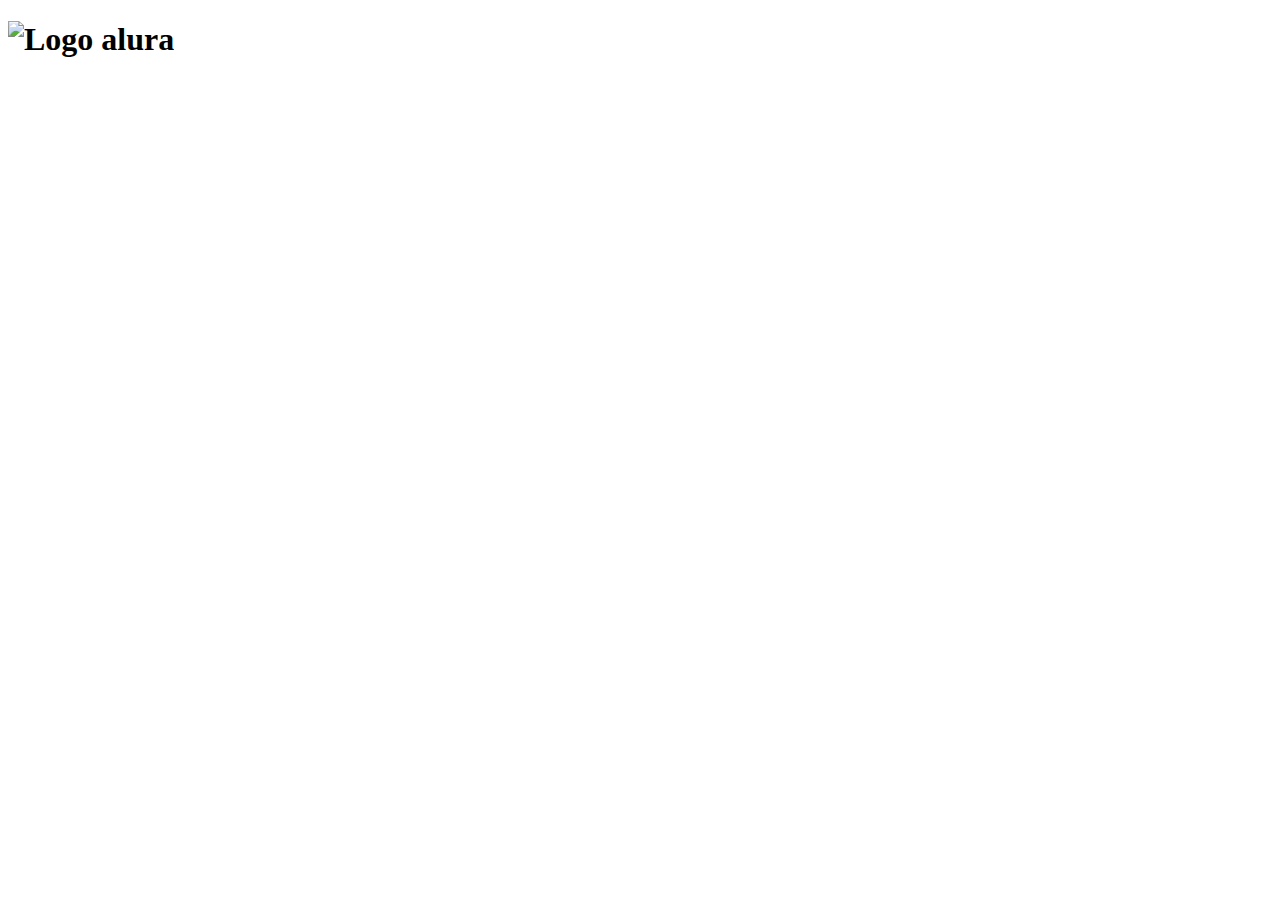
==== index.html @ 0c0b541d "Se agrega nuevamente index.html" ====
<!DOCTYPE html>
<html lang="es">
<head>
    <meta charset="UTF-8">
    <meta name="viewport" content="width=device-width, initial-scale=1.0">
    <link rel="icon" href="images/icono-encriptador.png" type="image/icono-encriptador">
    <title>Challenge - Encriptador de Texto</title>
</head>
<body>
    <header>
        <h1><img src="images/logo-alura.png" alt="Logo alura"></h1>

    </header>


    <main>

    </main>


    <footer>

    </footer>
</body>
</html>
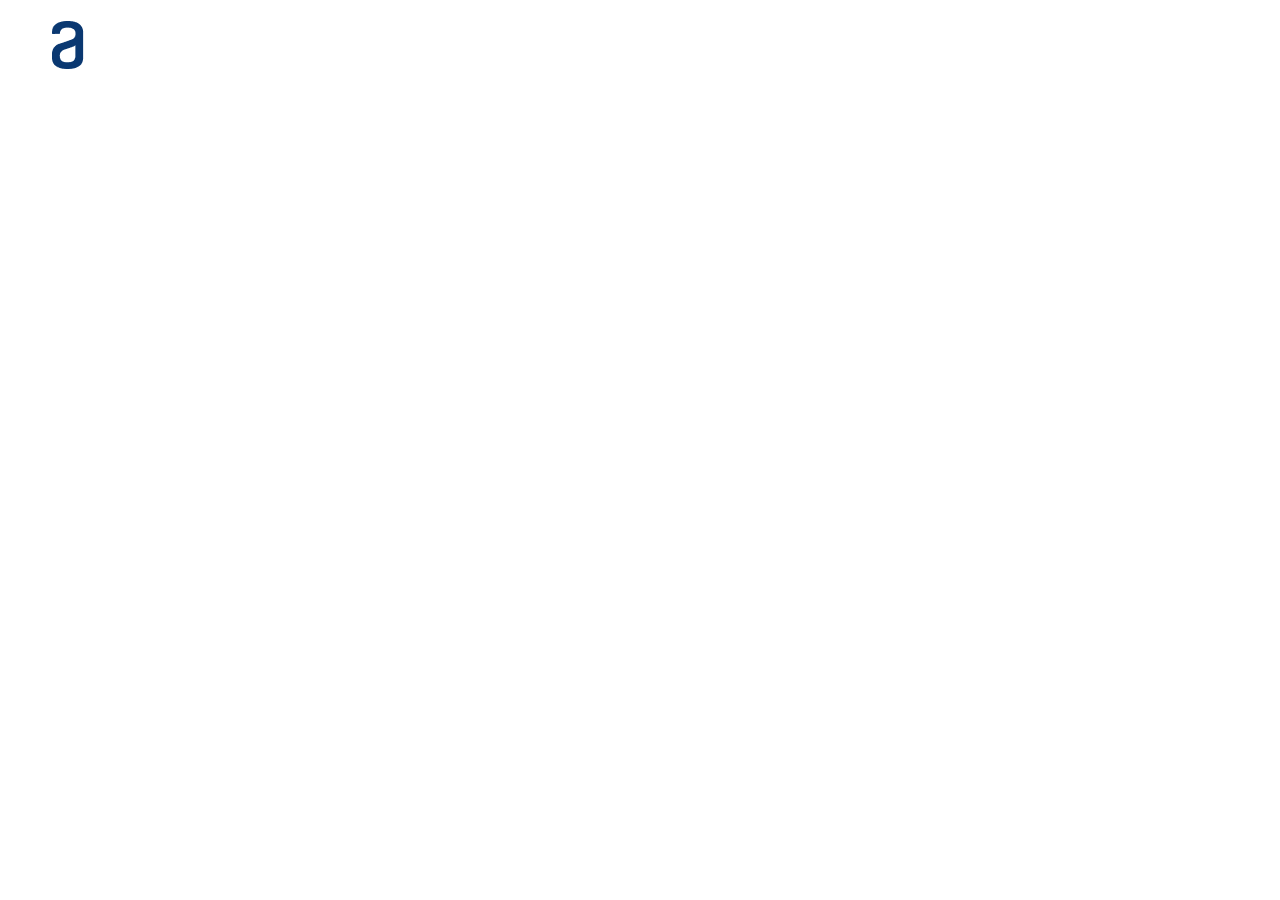
==== commit 1fbe0b47: "Se agrega icono de página" ====
--- a/index.html
+++ b/index.html
@@ -3,7 +3,7 @@
 <head>
     <meta charset="UTF-8">
     <meta name="viewport" content="width=device-width, initial-scale=1.0">
-    <link rel="icon" href="images/icono-encriptador.png" type="image/icono-encriptador">
+    <link rel="icon" href="images/icono-encriptador.png" type="image/x-icon">
     <title>Challenge - Encriptador de Texto</title>
 </head>
 <body>
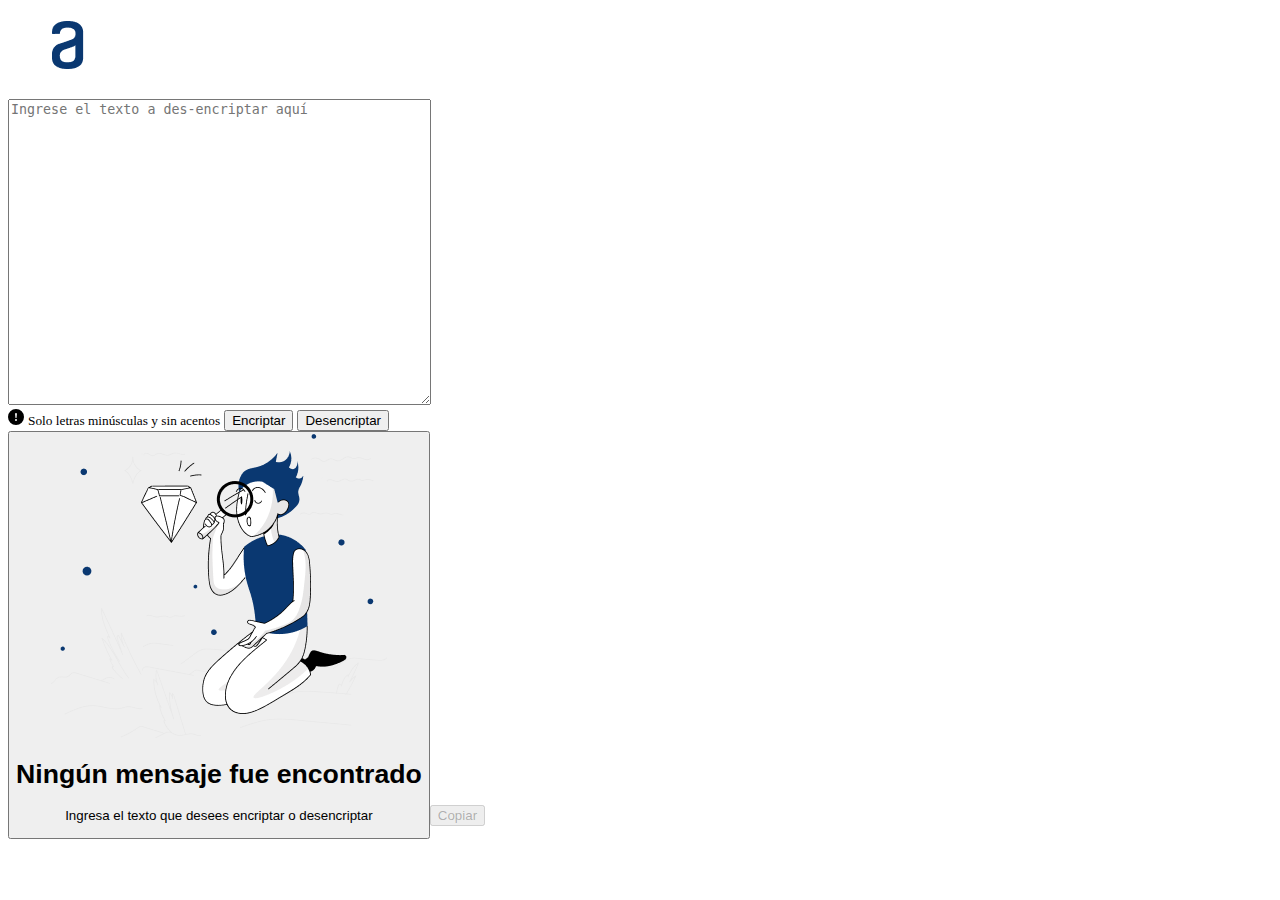
==== commit a6d9e34d: "Se crean todos los elementos de la página" ====
--- a/index.html
+++ b/index.html
@@ -14,7 +14,27 @@
 
 
     <main>
+        <section>
+            <div>
+                <textarea name="texto-encriptar-desencriptar" id="des-encriptar" cols="50" rows="20" placeholder="Ingrese el texto a des-encriptar aquí"></textarea>
+            </div>
+            <div>
+                <img src="images/exclamation-circle-fill.svg" alt="exclamation-circle-fill">
+                <small>Solo letras minúsculas y sin acentos</small>
+                <button>Encriptar</button>
+                <button>Desencriptar</button>
+            </div>
+            <div>
+                <button class="resultado-mensaje">
+                    <img src="images/icono-mensaje-no-encontrado.png" alt="Mensaje no encontrado">
+                    <h1>Ningún mensaje fue encontrado</h1>
+                    <p>Ingresa el texto que desees encriptar o desencriptar</p>
 
+                    <button class="copy-text" disabled>Copiar</button>
+                    
+                </button>
+            </div>
+        </section>
     </main>
 
 
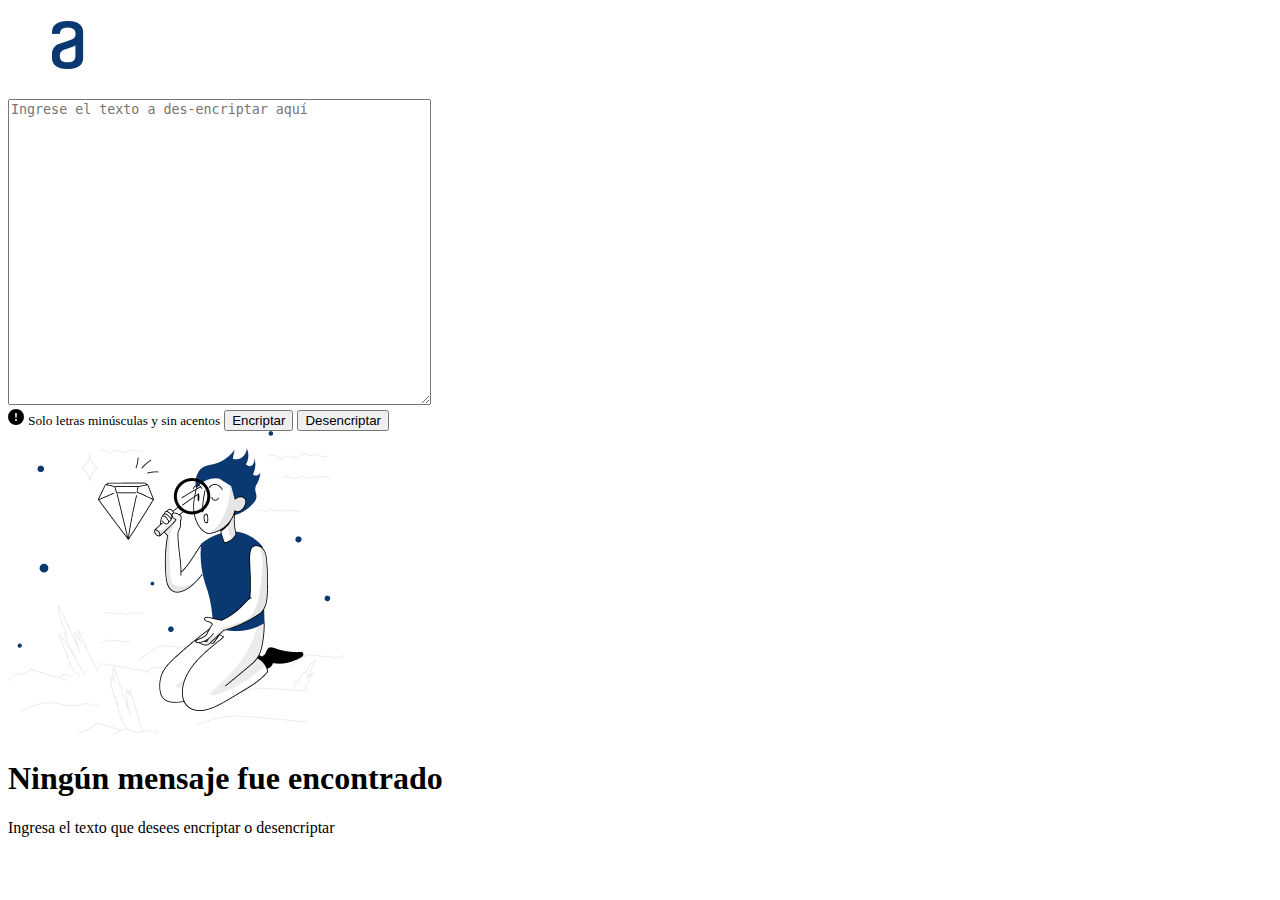
==== commit 55d6c9e5: "Creación de elemento y funciones del encriptador" ====
--- a/index.html
+++ b/index.html
@@ -21,17 +21,17 @@
             <div>
                 <img src="images/exclamation-circle-fill.svg" alt="exclamation-circle-fill">
                 <small>Solo letras minúsculas y sin acentos</small>
-                <button>Encriptar</button>
-                <button>Desencriptar</button>
+                <button id="des-encriptar" onclick="encriptarTexto()">Encriptar</button>
+                <button id="des-encriptar" onclick="desencriptarTexto()">Desencriptar</button>
             </div>
-            <div>
-                <button class="resultado-mensaje">
+            <div id="resultado">
+                <div id="resultado-mensaje">
                     <img src="images/icono-mensaje-no-encontrado.png" alt="Mensaje no encontrado">
                     <h1>Ningún mensaje fue encontrado</h1>
                     <p>Ingresa el texto que desees encriptar o desencriptar</p>
 
-                    <button class="copy-text" disabled>Copiar</button>
-                    
+                    <div id="copy-text" style="display: none;">Copiar</div>
+
                 </button>
             </div>
         </section>
@@ -41,5 +41,7 @@
     <footer>
 
     </footer>
+
+    <script src="app.js"></script>
 </body>
 </html>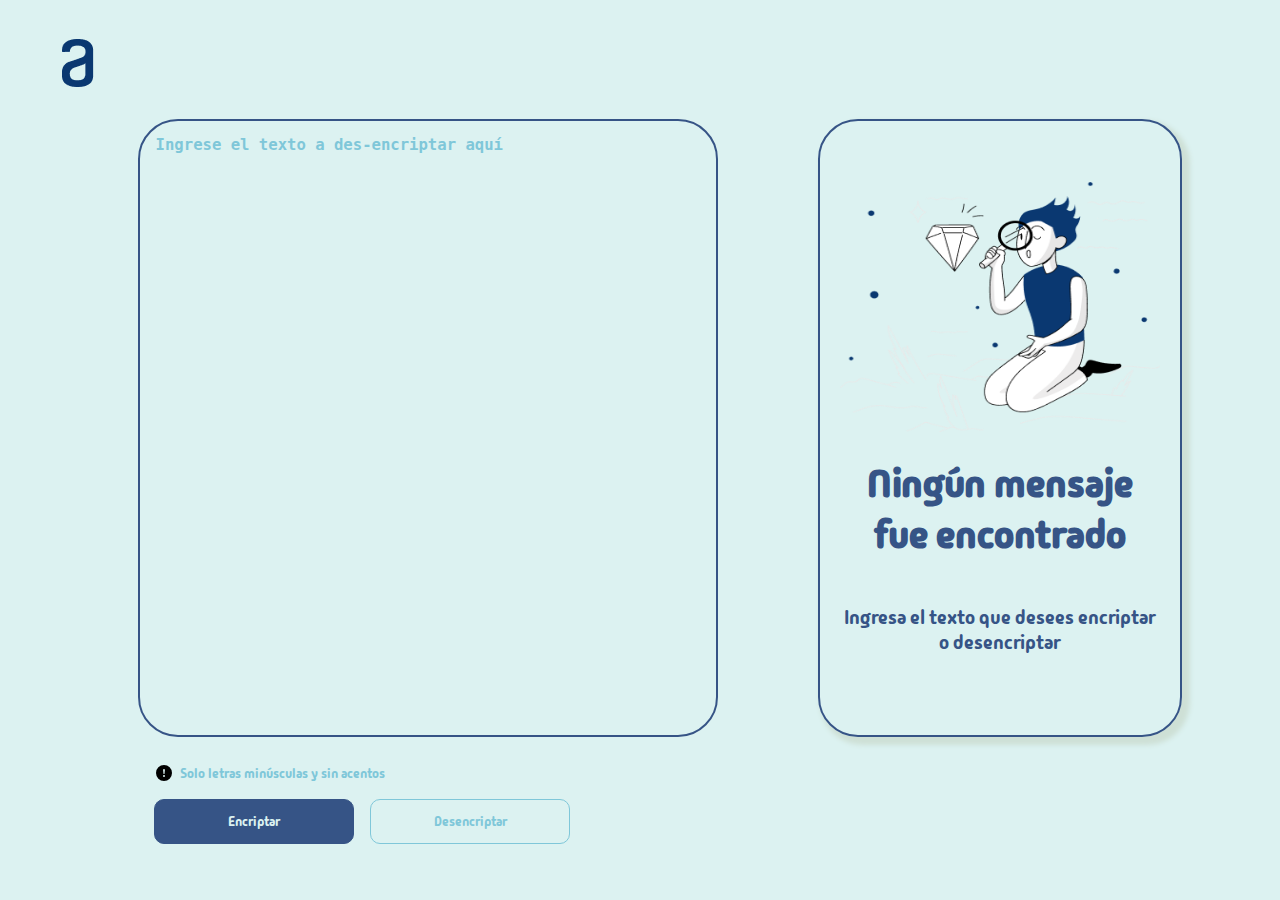
==== commit 0d7615c9: "Creanción del archivo de estilos y modificación HTML" ====
--- a/index.html
+++ b/index.html
@@ -4,36 +4,45 @@
     <meta charset="UTF-8">
     <meta name="viewport" content="width=device-width, initial-scale=1.0">
     <link rel="icon" href="images/icono-encriptador.png" type="image/x-icon">
+    <link rel="stylesheet" href="style.css">
+    <link rel="preconnect" href="https://fonts.googleapis.com">
+    <link rel="preconnect" href="https://fonts.gstatic.com" crossorigin>
+    <link href="https://fonts.googleapis.com/css2?family=Madimi+One&display=swap" rel="stylesheet">
+
     <title>Challenge - Encriptador de Texto</title>
 </head>
+
 <body>
     <header>
-        <h1><img src="images/logo-alura.png" alt="Logo alura"></h1>
+        <h1 ><img class="logo" src="images/logo-alura.png" alt="Logo alura"></h1>
 
     </header>
 
 
     <main>
-        <section>
-            <div>
-                <textarea name="texto-encriptar-desencriptar" id="des-encriptar" cols="50" rows="20" placeholder="Ingrese el texto a des-encriptar aquí"></textarea>
+        <section class="encriptador-texto">
+            <div id="mensaje">
+                <textarea name="texto-encriptar-desencriptar" id="des-encriptar" placeholder="Ingrese el texto a des-encriptar aquí"></textarea>
+                </div>
+            <div id="resultado-mensaje">
+                <img src="images/icono-mensaje-no-encontrado.png" width="auto" height="250vw" alt="Mensaje no encontrado">
+                <h1>Ningún mensaje fue encontrado</h1>
+                <p>Ingresa el texto que desees encriptar o desencriptar</p>
+
+                <div id="copy-text" style="display: none;">Copiar</div>
+                
             </div>
-            <div>
-                <img src="images/exclamation-circle-fill.svg" alt="exclamation-circle-fill">
-                <small>Solo letras minúsculas y sin acentos</small>
-                <button id="des-encriptar" onclick="encriptarTexto()">Encriptar</button>
-                <button id="des-encriptar" onclick="desencriptarTexto()">Desencriptar</button>
+            <div class="botones">
+                <div class="advertencia">
+                    <img src="images/exclamation-circle-fill.svg" class="icono-alerta" alt="exclamation-circle-fill">
+                    <small>Solo letras minúsculas y sin acentos</small>
+                </div>
+                <div class="caja-des-encriptar">
+                    <button class="des-encriptar" onclick="encriptarTexto()">Encriptar</button>
+                    <button class="des-encriptar" id="boton-des-encriptar" onclick="desencriptarTexto()">Desencriptar</button>
+                </div>
             </div>
-            <div id="resultado">
-                <div id="resultado-mensaje">
-                    <img src="images/icono-mensaje-no-encontrado.png" alt="Mensaje no encontrado">
-                    <h1>Ningún mensaje fue encontrado</h1>
-                    <p>Ingresa el texto que desees encriptar o desencriptar</p>
-
-                    <div id="copy-text" style="display: none;">Copiar</div>
-
-                </button>
-            </div>
+        
         </section>
     </main>
 
--- a/style.css
+++ b/style.css
@@ -0,0 +1,123 @@
+body {
+    font-family: "Madimi One", sans-serif;
+    font-weight: 400;
+    font-style: normal;
+    background-color: #DCF2F1;
+    color: #7FC7D9;
+}
+
+/*  HEADER */
+header{
+    display: flex;
+}
+.logo{
+    display: flex;
+    margin:10px;
+    grid-area: logo;
+}
+
+/* MAIN /*
+/* SECCIÓN DES-ENCRIPTAR */
+
+.encriptador-texto{
+    display: grid;
+    gap: 10px;
+    /* "grid-template-areas" permite definir la cuadrilla como se distribuira en el grid (Se debe asignar el nombre a cada elemento de la cuadrilla por medio de 'grid-area:') En caso de querer dejar un espacio vacío, se debe reemplazar el nombre del elemneto (header) por un '.' | NO SE PUEDE UNIR TODO EL CONTENIDO DEL BODY (<header> + <body> + <footer>) EN UNA SOLA CUADRILLA */
+    grid-template-areas: 
+    ".  mensaje resultado"
+    ".  botones .";
+    /* "grid-template-columns" define el ancho de las columnas */
+    grid-template-columns: 120px   auto   auto;
+    /* "grid-template-rows" define el alto de las filas */
+    grid-template-rows: auto;
+}
+
+.encriptador-texto > *{
+    border: solid #365486 2px;
+    border-radius: 40px;
+}
+
+#mensaje{
+    display: flex;
+    width: 45vw;
+    height: 48vw;
+    flex-direction: column;
+    grid-area: mensaje;
+}
+
+#des-encriptar{
+    display: flex;
+    width: auto;
+    background: none;
+    border: none;
+    font-weight: bold;
+    padding: 1em;
+    resize: none;
+    height: 40vw;
+    font-size: 1.2em;
+    outline: none;
+    color: #365486;
+}
+
+#des-encriptar::placeholder{
+    color: #7FC7D9;
+} 
+
+#resultado-mensaje{
+    display: flex;
+    grid-area: resultado;
+    flex-direction: column;
+    text-align: center;
+    justify-content: center;
+    padding: 20px;
+    color: #365486;
+    width: 25vw;
+    height: auto;
+    font-size: 1.2em;
+    box-shadow: 5px 5px 5px 3px #CEE0D6;
+}
+
+.botones{
+    border: none;
+    grid-area: botones;
+    display: flex;
+    flex-direction: column;
+    align-items: flex-start;
+}
+
+.advertencia{
+    display: flex;
+    align-items: center;
+    justify-content: center;
+    margin: 10px;
+}
+
+.icono-alerta {
+    width: 1em;
+    padding: 0.5em;
+    border: 5px;
+}
+
+.caja-des-encriptar{
+    display: flex;
+    justify-content: space-evenly;
+    width: auto;
+    width: 35vw;
+}
+
+.des-encriptar{
+    font-family: "Madimi One", sans-serif;
+    background-color: #365486;
+    color: #DCF2F1;
+    border: solid #365486 1px;
+    border-radius: 10px;
+    width: 200px;
+    height: 45px;
+    font-weight: lighter;
+}
+
+#boton-des-encriptar{
+    color: #7FC7D9;
+    background-color: #DCF2F1;
+    border: solid #7FC7D9 1px;
+}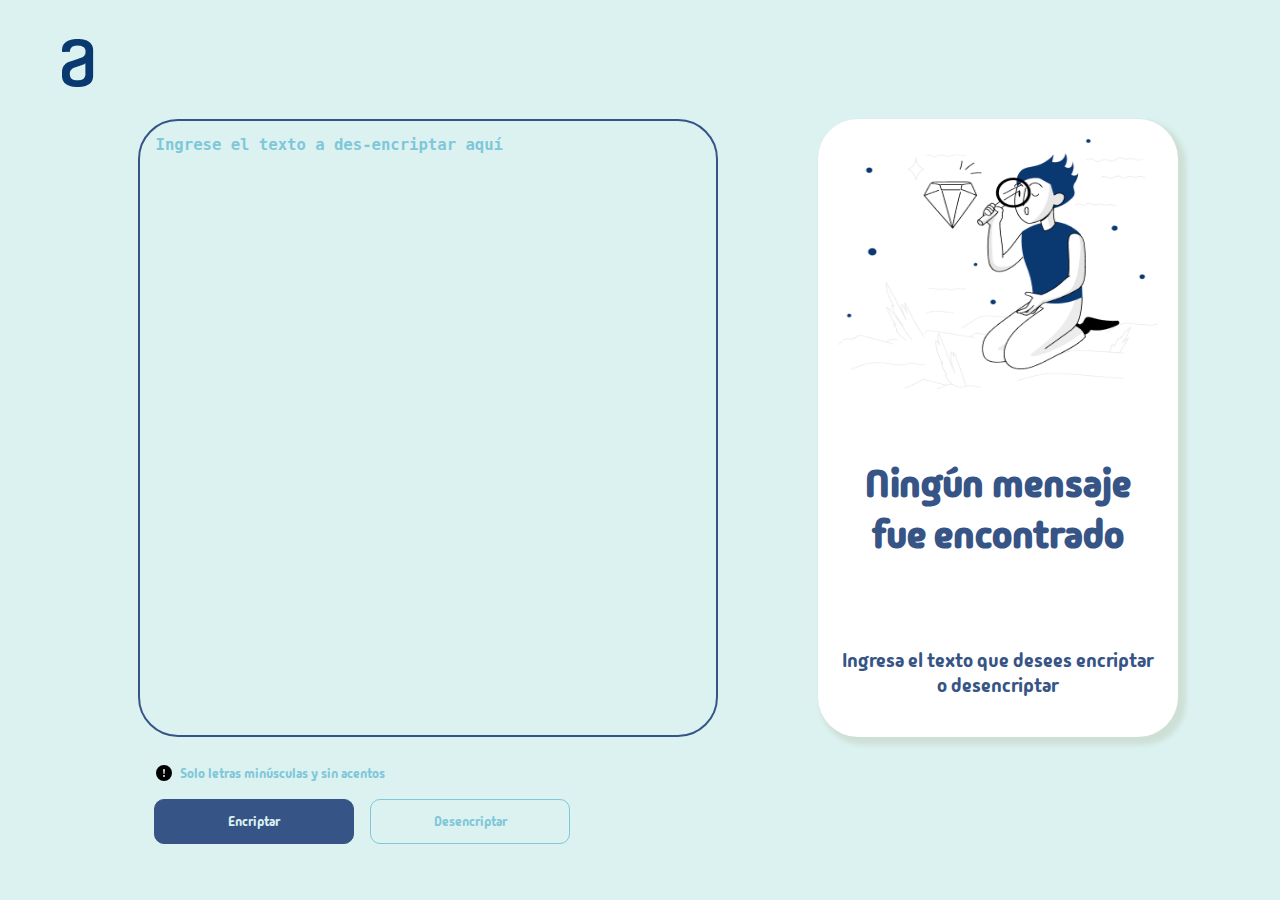
==== commit 6e336d14: "Se terminan ajustes de estilos y funcionalidades adicionales" ====
--- a/index.html
+++ b/index.html
@@ -20,7 +20,7 @@
 
 
     <main>
-        <section class="encriptador-texto">
+        <section class="encriptador-texto"  id="seccionEncriptar">
             <div id="mensaje">
                 <textarea name="texto-encriptar-desencriptar" id="des-encriptar" placeholder="Ingrese el texto a des-encriptar aquí"></textarea>
                 </div>
@@ -28,9 +28,6 @@
                 <img src="images/icono-mensaje-no-encontrado.png" width="auto" height="250vw" alt="Mensaje no encontrado">
                 <h1>Ningún mensaje fue encontrado</h1>
                 <p>Ingresa el texto que desees encriptar o desencriptar</p>
-
-                <div id="copy-text" style="display: none;">Copiar</div>
-                
             </div>
             <div class="botones">
                 <div class="advertencia">
@@ -42,7 +39,8 @@
                     <button class="des-encriptar" id="boton-des-encriptar" onclick="desencriptarTexto()">Desencriptar</button>
                 </div>
             </div>
-        
+            <!-- NOTIFICACIÓN DE MENSAJE COPIADO -->
+            <div id="copy-message" class="copy-message-hidden">¡Mensaje copiado!</div>
         </section>
     </main>
 
--- a/style.css
+++ b/style.css
@@ -25,7 +25,7 @@
     /* "grid-template-areas" permite definir la cuadrilla como se distribuira en el grid (Se debe asignar el nombre a cada elemento de la cuadrilla por medio de 'grid-area:') En caso de querer dejar un espacio vacío, se debe reemplazar el nombre del elemneto (header) por un '.' | NO SE PUEDE UNIR TODO EL CONTENIDO DEL BODY (<header> + <body> + <footer>) EN UNA SOLA CUADRILLA */
     grid-template-areas: 
     ".  mensaje resultado"
-    ".  botones .";
+    ".  botones copiar-btn";
     /* "grid-template-columns" define el ancho de las columnas */
     grid-template-columns: 120px   auto   auto;
     /* "grid-template-rows" define el alto de las filas */
@@ -68,13 +68,15 @@
     grid-area: resultado;
     flex-direction: column;
     text-align: center;
-    justify-content: center;
     padding: 20px;
+    background-color: #FFFFFF;
+    border: #7FC7D9;
     color: #365486;
     width: 25vw;
     height: auto;
     font-size: 1.2em;
     box-shadow: 5px 5px 5px 3px #CEE0D6;
+    justify-content: space-between;
 }
 
 .botones{
@@ -114,10 +116,67 @@
     width: 200px;
     height: 45px;
     font-weight: lighter;
+    transition: .5s;
+}
+.des-encriptar:hover{
+    cursor: pointer;
+    scale: 1.1;
 }
 
 #boton-des-encriptar{
     color: #7FC7D9;
     background-color: #DCF2F1;
     border: solid #7FC7D9 1px;
+    transition: 0.5s;
+}
+#boton-des-encriptar:hover{
+    cursor: pointer;
+    color: #365486;
+    background-color: #7FC7D9;
+    border: solid #365486 1px;
+    scale: 1.05;
+}
+
+.copiar-btn{
+    display: flex;
+    align-items: center;
+    justify-content: center;
+    color: #365486;
+    border: solid #365486 1px;
+    border-radius: 10px;
+    width: 25vw;
+    height: 45px;
+    font-weight: lighter;
+    transition: .5s;
+    grid-area: copiar-btn;
+    position: relative;
+    bottom: 10vw;
+    left: 1.2em;
+}
+.copiar-btn:hover{
+    cursor: pointer;
+    transform: scale(1.05);
+    background-color: #DCF2F1;
+}
+
+.copy-message-hidden{
+    display: flex;
+    background-color: #FFFFFF; /* Green background color */
+    color: #365486;
+    padding: 10px 20px;
+    border-radius: 5px;
+    margin-top: 2em;
+    width: 25vw;
+    height: 30px;
+    align-items: center;
+    justify-content: center;
+    transform: translateY(-50%); /* Center vertically */
+    z-index: 999; /* Ensure it appears above other elements */
+    opacity: 0; /* Initially hidden */
+    transition: opacity 0.5s ease-in-out; /* Smooth fade-in/out animation */
+    grid-area: copiar-btn;
+}
+
+.copy-message-hidden.show{
+    opacity: 1; /* Show the notification when the class is added */
 }